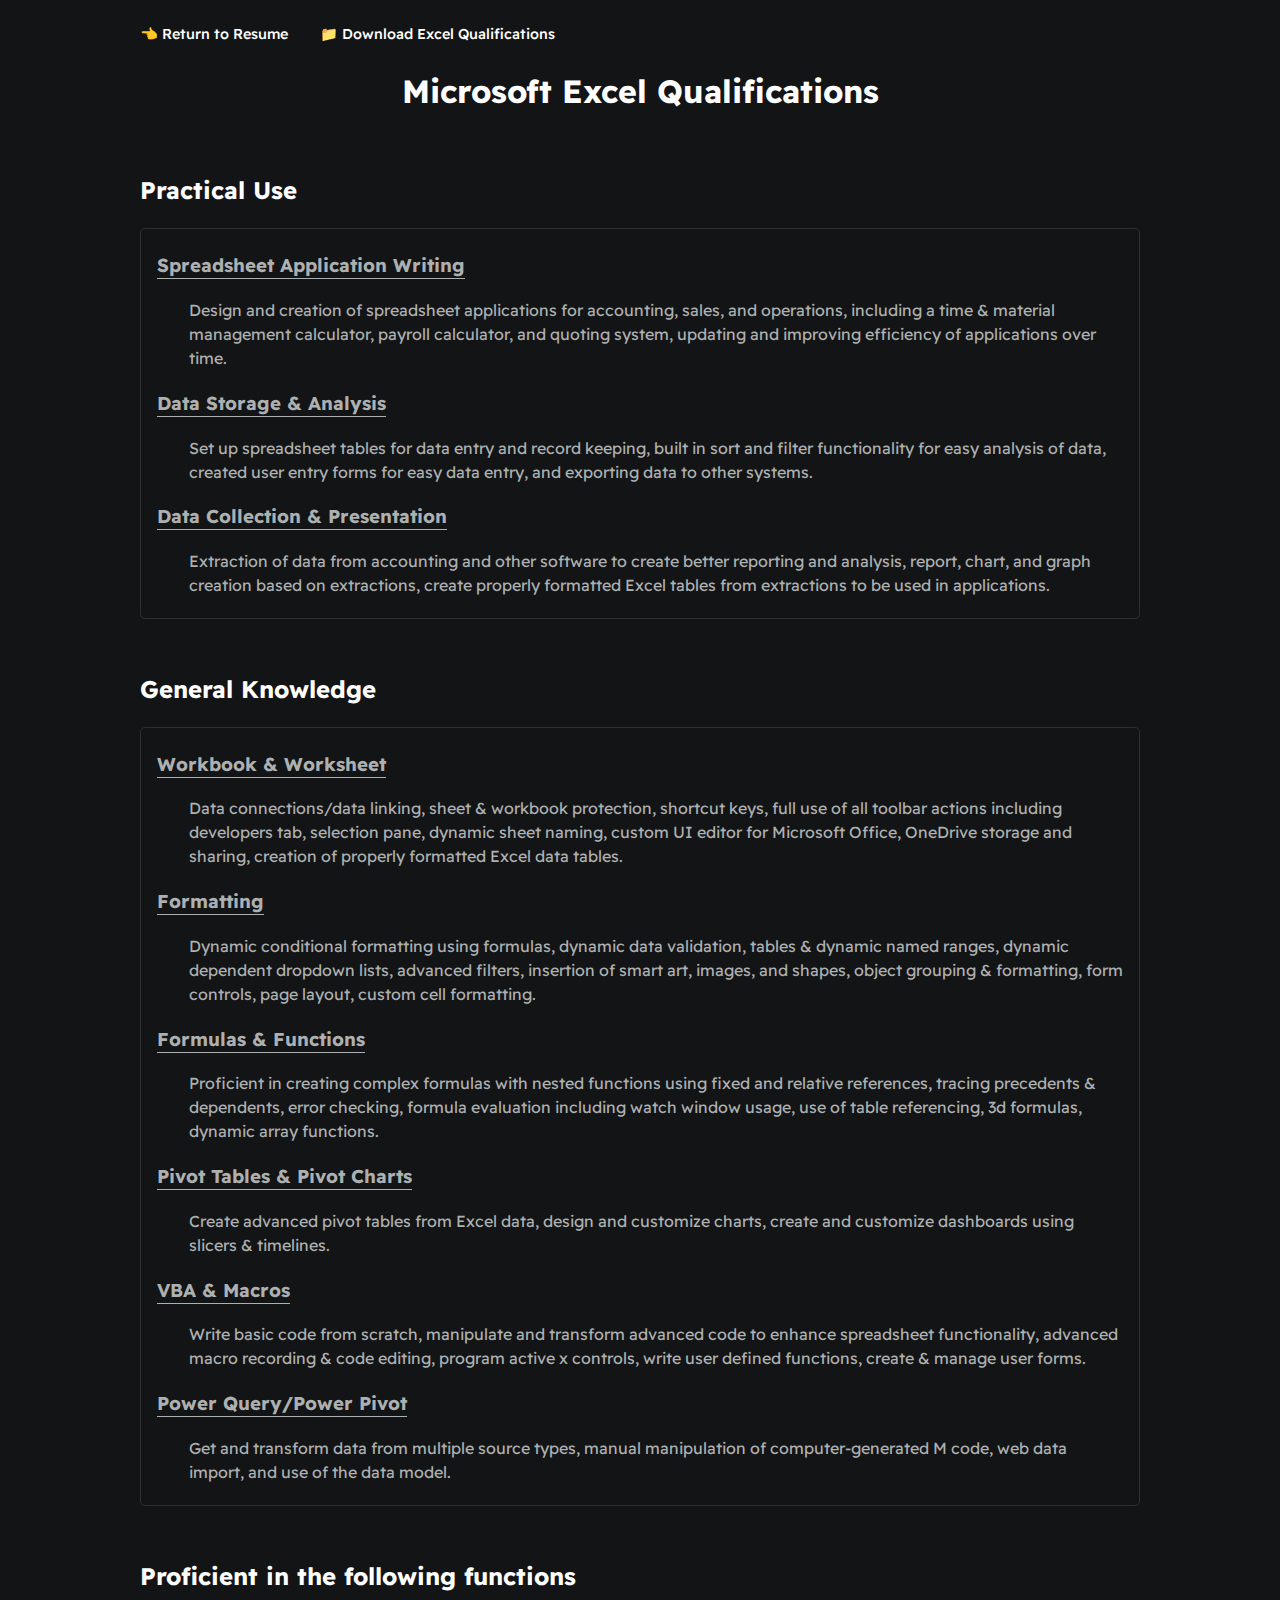
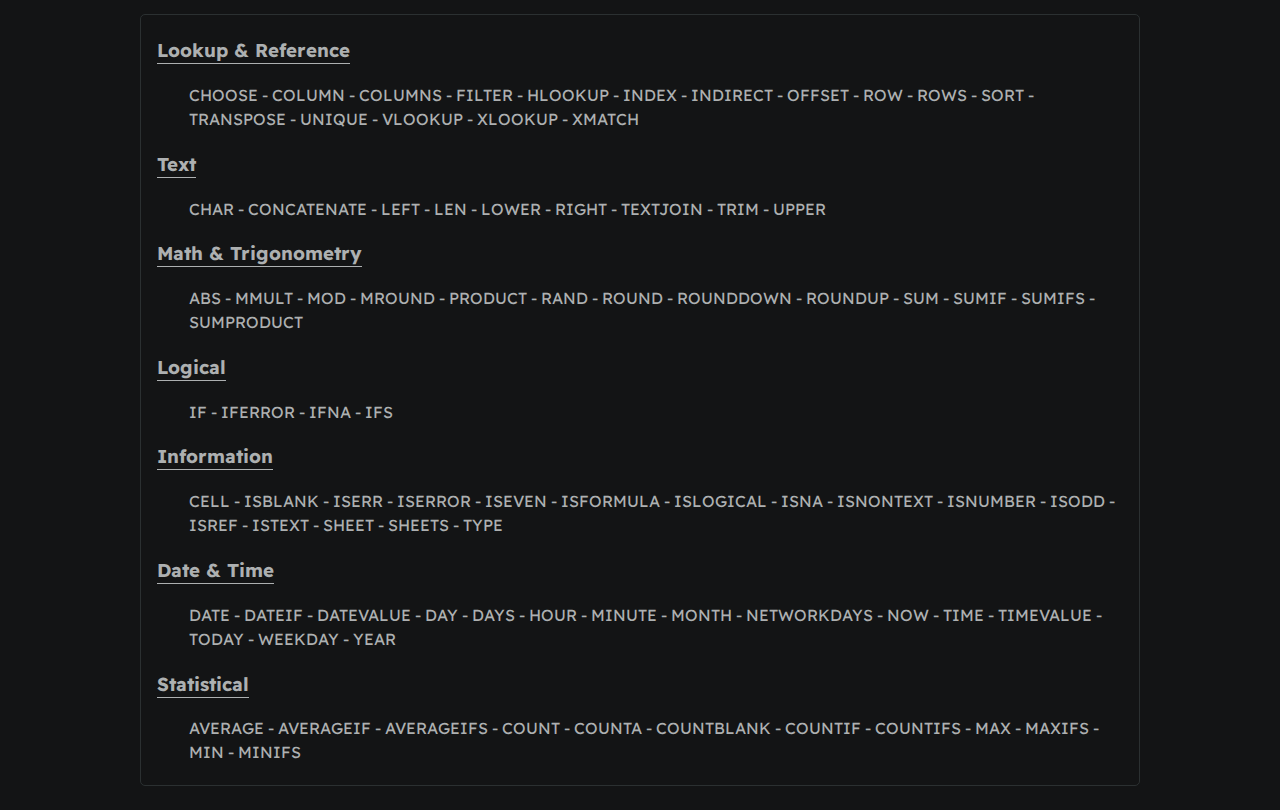
==== Excel.html @ 23fc0670 "first commit" ====
<!DOCTYPE html>
<html lang="en">
<head>
  <meta charset="UTF-8">
  <meta http-equiv="X-UA-Compatible" content="IE=edge">
  <meta name="viewport" content="width=device-width, initial-scale=1.0">
  <link rel="stylesheet" type="text/css" media="screen" href="./Styles/Main.css">
  <title>Excel</title>
</head>
<body>
<div id="container--main">
    <div id="links">
      <a href="./Index.html">👈 Return to Resume</a>
      <a href="./Assets/Excel.pdf" target="_blank">📁 Download Excel Qualifications</a>
    </div>
    <div><center><h1>Microsoft Excel Qualifications</h1></center></div>
  <section id="practical-use" class="section--page">
    <h2>Practical Use</h2>
      <div id="use" class="box">
        <h3><p id="title">Spreadsheet Application Writing</p></h3>
        <div class="block-indent">
          <p>Design and creation of spreadsheet applications for accounting, sales, and operations, including a time & material management calculator, payroll calculator, and quoting system, updating and improving efficiency of applications over time.</p>
        </div>
        <h3><p id="title">Data Storage & Analysis</p></h3>
        <div class="block-indent">
          <p>Set up spreadsheet tables for data entry and record keeping, built in sort and filter functionality for easy analysis of data, created user entry forms for easy data entry, and exporting data to other systems.</p>
        </div>
        <h3><p id="title">Data Collection & Presentation</p></h3>
        <div class="block-indent">
          <p>Extraction of data from accounting and other software to create better reporting and analysis, report, chart, and graph creation based on extractions, create properly formatted Excel tables from extractions to be used in applications.</p>
        </div>
      </div>
  </section>
  <section id="general-knowledge" class="section--page">
    <h2>General Knowledge</h2>
      <div id="use" class="box">
        <h3><p id="title">Workbook & Worksheet</p></h3>
        <div class="block-indent">
          <p>Data connections/data linking, sheet & workbook protection, shortcut keys, full use of all toolbar actions including developers tab, selection pane, dynamic sheet naming, custom UI editor for Microsoft Office, OneDrive storage and sharing, creation of properly formatted Excel data tables.</p>
        </div>
        <h3><p id="title">Formatting</p></h3>
        <div class="block-indent">
          <p>Dynamic conditional formatting using formulas, dynamic data validation, tables & dynamic named ranges, dynamic dependent dropdown lists, advanced filters, insertion of smart art, images, and shapes, object grouping & formatting, form controls, page layout, custom cell formatting.</p>
          </div>
        <h3><p id="title">Formulas & Functions</p></h3>
        <div class="block-indent">
          <p>Proficient in creating complex formulas with nested functions using fixed and relative references, tracing precedents & dependents, error checking, formula evaluation including watch window usage, use of table referencing, 3d formulas, dynamic array functions.</p>
        </div>
        <h3><p id="title">Pivot Tables & Pivot Charts</p></h3>
        <div class="block-indent">
          <p>Create advanced pivot tables from Excel data, design and customize charts, create and customize dashboards using slicers & timelines.</p>
        </div>
        <h3><p id="title">VBA & Macros</p></h3>
        <div class="block-indent">
          <p>Write basic code from scratch, manipulate and transform advanced code to enhance spreadsheet functionality, advanced macro recording & code editing, program active x controls, write user defined functions, create & manage user forms.</p>
        </div>
        <h3><p id="title">Power Query/Power Pivot</p></h3>
        <div class="block-indent">
          <p>Get and transform data from multiple source types, manual manipulation of computer-generated M code, web data import, and use of the data model.</p>
        </div>
      </div>
  </section>
  <section id="general-knowledge" class="section--page">
    <h2>Proficient in the following functions</h2>
      <div id="use" class="box">
        <h3><p id="title">Lookup & Reference</p></h3>
        <div class="block-indent">
          <p>CHOOSE - COLUMN - COLUMNS - FILTER - HLOOKUP - INDEX - INDIRECT - OFFSET - ROW - ROWS - SORT - TRANSPOSE - UNIQUE - VLOOKUP - XLOOKUP - XMATCH</p>
        </div>
        <h3><p id="title">Text</p></h3>
        <div class="block-indent">
          <p>CHAR - CONCATENATE - LEFT - LEN - LOWER - RIGHT - TEXTJOIN - TRIM - UPPER</p>
          </div>
        <h3><p id="title">Math & Trigonometry</p></h3>
        <div class="block-indent">
          <p>ABS - MMULT - MOD - MROUND - PRODUCT - RAND - ROUND - ROUNDDOWN - ROUNDUP - SUM - SUMIF - SUMIFS - SUMPRODUCT</p>
        </div>
        <h3><p id="title">Logical</p></h3>
        <div class="block-indent">
          <p>IF - IFERROR - IFNA - IFS</p>
        </div>
        <h3><p id="title">Information</p></h3>
        <div class="block-indent">
          <p>CELL - ISBLANK - ISERR - ISERROR - ISEVEN - ISFORMULA - ISLOGICAL - ISNA - ISNONTEXT - ISNUMBER - ISODD - ISREF - ISTEXT - SHEET - SHEETS - TYPE</p>
        </div>
        <h3><p id="title">Date & Time</p></h3>
        <div class="block-indent">
          <p>DATE - DATEIF - DATEVALUE - DAY - DAYS - HOUR - MINUTE - MONTH - NETWORKDAYS - NOW - TIME - TIMEVALUE - TODAY - WEEKDAY - YEAR</p>
        </div>
        <h3><p id="title">Statistical</p></h3>
        <div class="block-indent">
          <p>AVERAGE - AVERAGEIF - AVERAGEIFS - COUNT - COUNTA - COUNTBLANK - COUNTIF - COUNTIFS - MAX - MAXIFS - MIN - MINIFS</p>
        </div>        
      </div>
  </section>
</div>
</body>
</html>
---- Styles/Main.css ----
@import url('https://fonts.googleapis.com/css2?family=Readex+Pro:wght@300;400;500;600;700&display=swap');

:root{
  --mainTextColor-light:#000;
  --secondaryTextColor-light:rgb(51 51 51);
  --mainLinkColor-light:#0da2b8;
  --mainBorderColor-light:rgb(218, 218, 218);
  --mainBgColor-light:rgb(249, 250,251);

  --mainTextColor-dark:#fff;
  --secondaryTextColor-dark:#adb0b1;
  --mainLinkColor-dark:rgb(30, 190,214);
  --mainBorderColor-dark:#2b3031;
  --mainBgColor-dark:#131415;
  
  --mainTextColor:var(--mainTextColor-dark);
  --secondaryTextColor:var(--secondaryTextColor-dark);
  --mainLinkColor:var(--mainLinkColor-dark);
  --mainBorderColor:var(--mainBorderColor-dark);
  --mainBgColor:var(--mainBgColor-dark);}

*{
  font-family: 'Readex Pro';
  line-height: 1.5em;
  box-sizing: border-box;
  color: var(--mainTextColor);}
body{
  background-color: var(--mainBgColor);}
p, span, li{
  color: var(--secondaryTextColor);
  font-size: 1em;}
a{
  text-decoration: none;
  color: var(--mainLinkColor);
  font-weight: 500;}
li{
  line-height: 1.9em;}
p{
  margin-top: .3em;
  margin-bottom: .3em;}

#container--main{
  max-width: 1000px;
  margin: 0 auto;
  padding-top: 1em;}
#wrapper--hero{
  display: flex;
  align-items: center;
  gap: 4em;}
#user-name{
  font-size: 2.5em;
  line-height: 1em;}
#profile-pic{
  border-radius: 50%;
  width: 150px;
  height: 150px;
  object-fit: cover;}
#email a{
  color:var(--mainTextColor);}
#email a:hover{
  color: var(--mainLinkColor);}
#email{
  display: flex;
  justify-content: flex-start;
  column-gap: 2em;
  flex-wrap: wrap;
  padding-bottom: 1.5em;
}
  #socials--list{
    display: flex;
    justify-content: flex-start;
    column-gap: 2em;
    flex-wrap: wrap;}
#socials--list a{
  font-size: 0.9em;
  color: var(--mainTextColor);
  transition: 0.3s;}
#socials--list a:hover{
  color: var(--mainLinkColor);}
#qualifications--list{
  list-style: none;}
#Projects--list{
  list-style: none;}
#wrapper--techstack__items{ 
  gap: 1em;}
#links a{
  font-size: 0.9em;
  color: var(--mainTextColor);
  transition: 0.3s;}
#links a:hover{
  color: var(--mainLinkColor);}
#links{
  display: flex;
    justify-content: flex-start;
    column-gap: 2em;
    flex-wrap: wrap;
}
#title{
  text-decoration: underline 1px;
  text-underline-offset: .3em;}

.section--page{
  padding-top: 1em;
  padding-bottom: 1em;}
.card--techstack{
  border: 1px solid var(--mainBorderColor);
  padding: 0.5em 1em;
  border-radius: 5px;}
.card--work-history{
  border: 1px solid var(--mainBorderColor);
  border-radius: 5px;
  margin-top: 1em;
  margin-bottom: 1em;
  padding-left: 2em;
  padding-top: 1em;}
.card--education-history{
  border-left: 1px solid var(--mainBorderColor);
  margin-top: 1em;
  margin-bottom: 1em;
  padding-left: 2em;}
.thumb{
  width:3em;
  height:3em;}
.image--techstack{
  display: grid;
  grid-template-columns: 1fr 1fr 1fr 1fr 1fr 1fr 1fr;
  row-gap: 1em;
  border: 1px solid var(--mainBorderColor);
  padding: 1em 1em;
  border-radius: 5px;
  font-size: .9em;}
.card--education-history{
  border: 1px solid var(--mainBorderColor);
  border-radius: 5px;
  margin-top: 1em;
  margin-bottom: 1em;
  padding-left: 2em;
  padding-top: 1em;
  padding-bottom: 1em;}
.card--project{
  line-height: 1.9em;
  color: var(--secondaryTextColor);
  font-size: 1em;
  text-indent: 3em;}
.block-indent{
  margin-left: 2em;
}
.box{
  border: 1px solid var(--mainBorderColor);
  border-radius: 5px;
  padding-top: .2em;
  padding-left: 1em;
  padding-right: 1em;
  padding-bottom: 1em;
}
.icon{
  width:1em;
  height:1em;}
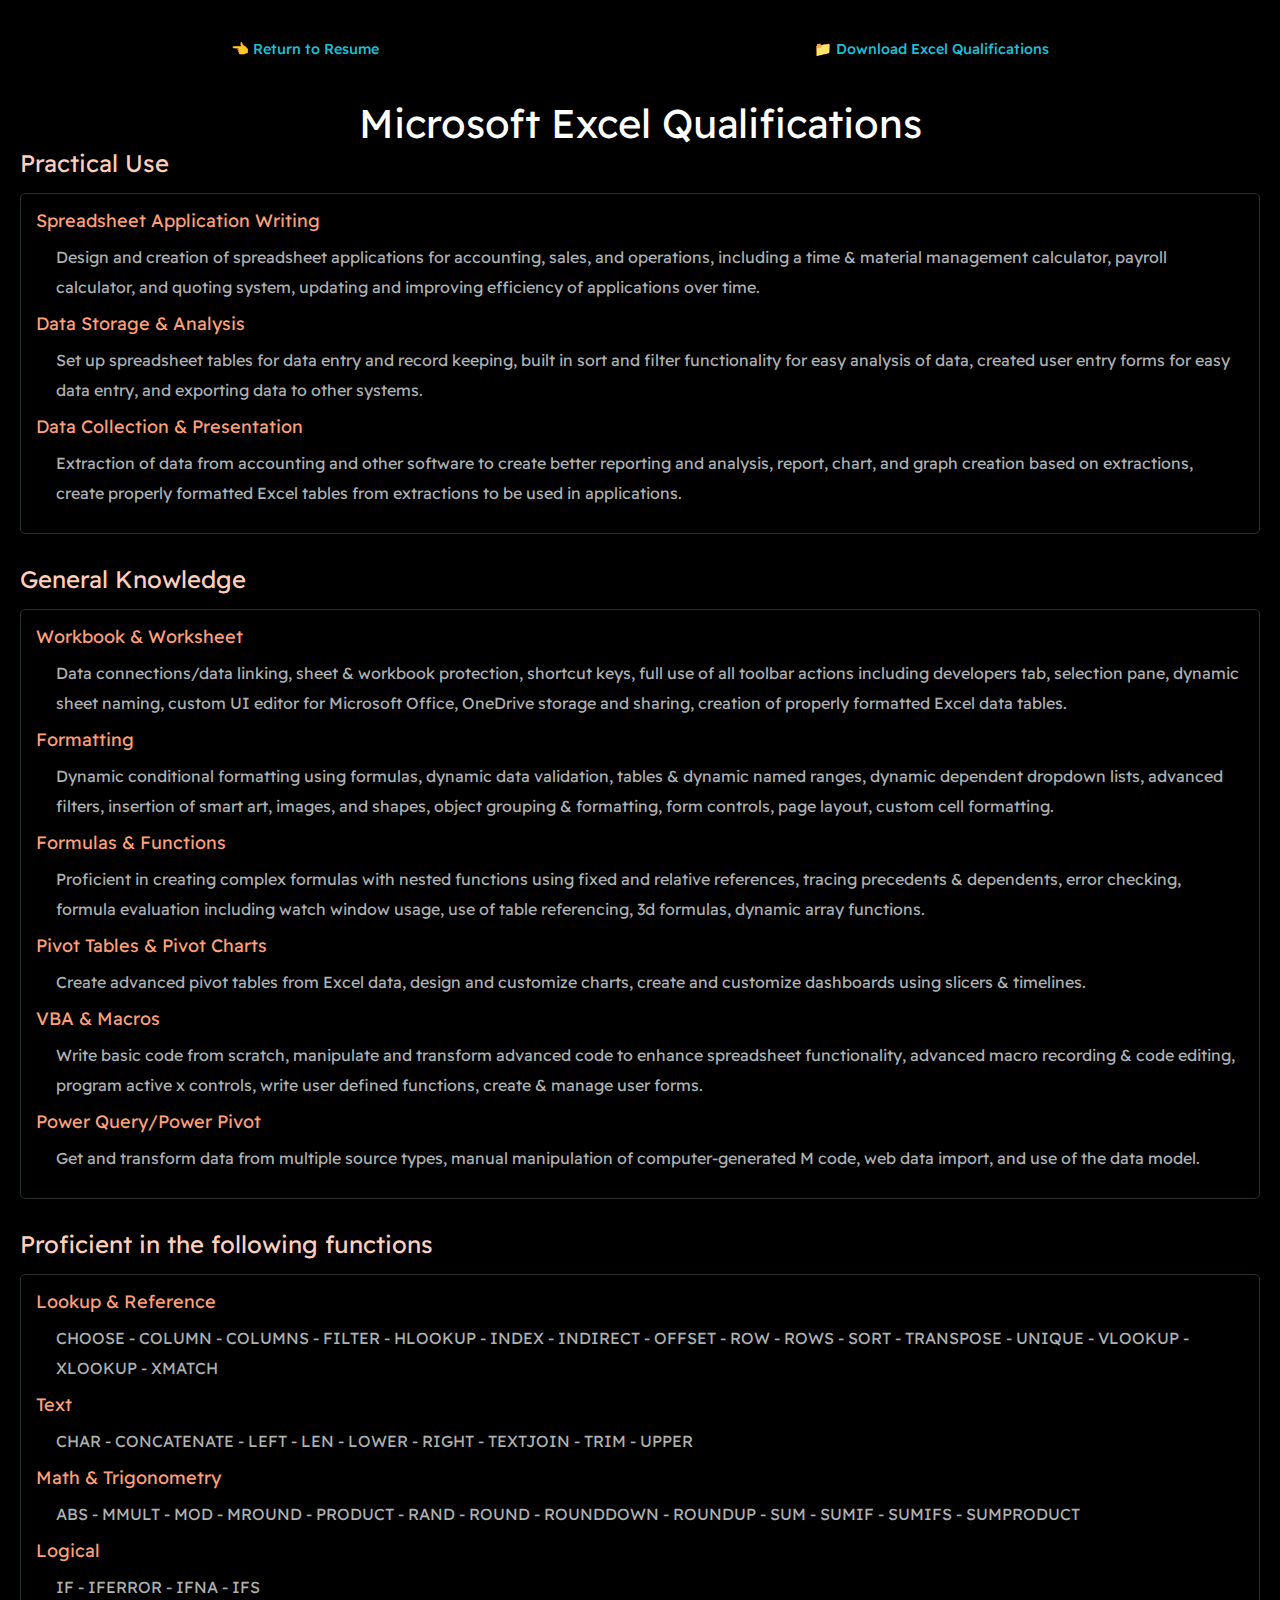
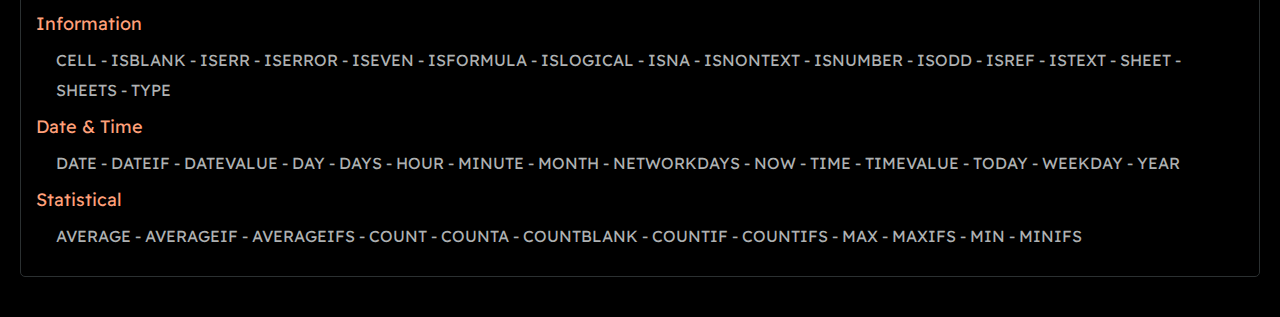
==== commit eb1ae1cf: "sept update" ====
--- a/Excel.html
+++ b/Excel.html
@@ -8,86 +8,86 @@
   <title>Excel</title>
 </head>
 <body>
-<div id="container--main">
-    <div id="links">
-      <a href="./Index.html">👈 Return to Resume</a>
+<div class="container--main">
+    <div class="links">
+      <a href="https://brianbullock.github.io/index.html">👈 Return to Resume</a>
       <a href="./Assets/Excel.pdf" target="_blank">📁 Download Excel Qualifications</a>
     </div>
-    <div><center><h1>Microsoft Excel Qualifications</h1></center></div>
-  <section id="practical-use" class="section--page">
-    <h2>Practical Use</h2>
-      <div id="use" class="box">
-        <h3><p id="title">Spreadsheet Application Writing</p></h3>
+    <div class="page--title">Microsoft Excel Qualifications</div>
+  <section class="section--page">
+    <div class="section--header">Practical Use</div>
+      <div class="box">
+        <div class="title">Spreadsheet Application Writing</div>
         <div class="block-indent">
           <p>Design and creation of spreadsheet applications for accounting, sales, and operations, including a time & material management calculator, payroll calculator, and quoting system, updating and improving efficiency of applications over time.</p>
         </div>
-        <h3><p id="title">Data Storage & Analysis</p></h3>
+        <div class="title">Data Storage & Analysis</div>
         <div class="block-indent">
           <p>Set up spreadsheet tables for data entry and record keeping, built in sort and filter functionality for easy analysis of data, created user entry forms for easy data entry, and exporting data to other systems.</p>
         </div>
-        <h3><p id="title">Data Collection & Presentation</p></h3>
+        <div class="title">Data Collection & Presentation</div>
         <div class="block-indent">
           <p>Extraction of data from accounting and other software to create better reporting and analysis, report, chart, and graph creation based on extractions, create properly formatted Excel tables from extractions to be used in applications.</p>
         </div>
       </div>
   </section>
-  <section id="general-knowledge" class="section--page">
-    <h2>General Knowledge</h2>
-      <div id="use" class="box">
-        <h3><p id="title">Workbook & Worksheet</p></h3>
+  <section class="section--page">
+    <div class="section--header">General Knowledge</div>
+      <div class="box">
+        <div class="title">Workbook & Worksheet</div>
         <div class="block-indent">
           <p>Data connections/data linking, sheet & workbook protection, shortcut keys, full use of all toolbar actions including developers tab, selection pane, dynamic sheet naming, custom UI editor for Microsoft Office, OneDrive storage and sharing, creation of properly formatted Excel data tables.</p>
         </div>
-        <h3><p id="title">Formatting</p></h3>
+        <div class="title">Formatting</div>
         <div class="block-indent">
           <p>Dynamic conditional formatting using formulas, dynamic data validation, tables & dynamic named ranges, dynamic dependent dropdown lists, advanced filters, insertion of smart art, images, and shapes, object grouping & formatting, form controls, page layout, custom cell formatting.</p>
           </div>
-        <h3><p id="title">Formulas & Functions</p></h3>
+        <div class="title">Formulas & Functions</div>
         <div class="block-indent">
           <p>Proficient in creating complex formulas with nested functions using fixed and relative references, tracing precedents & dependents, error checking, formula evaluation including watch window usage, use of table referencing, 3d formulas, dynamic array functions.</p>
         </div>
-        <h3><p id="title">Pivot Tables & Pivot Charts</p></h3>
+        <div class="title">Pivot Tables & Pivot Charts</div>
         <div class="block-indent">
           <p>Create advanced pivot tables from Excel data, design and customize charts, create and customize dashboards using slicers & timelines.</p>
         </div>
-        <h3><p id="title">VBA & Macros</p></h3>
+        <div class="title">VBA & Macros</div>
         <div class="block-indent">
           <p>Write basic code from scratch, manipulate and transform advanced code to enhance spreadsheet functionality, advanced macro recording & code editing, program active x controls, write user defined functions, create & manage user forms.</p>
         </div>
-        <h3><p id="title">Power Query/Power Pivot</p></h3>
+        <div class="title">Power Query/Power Pivot</div>
         <div class="block-indent">
           <p>Get and transform data from multiple source types, manual manipulation of computer-generated M code, web data import, and use of the data model.</p>
         </div>
       </div>
   </section>
-  <section id="general-knowledge" class="section--page">
-    <h2>Proficient in the following functions</h2>
-      <div id="use" class="box">
-        <h3><p id="title">Lookup & Reference</p></h3>
+  <section class="section--page">
+    <div class="section--header">Proficient in the following functions</div>
+      <div class="box">
+        <div class="title">Lookup & Reference</div>
         <div class="block-indent">
           <p>CHOOSE - COLUMN - COLUMNS - FILTER - HLOOKUP - INDEX - INDIRECT - OFFSET - ROW - ROWS - SORT - TRANSPOSE - UNIQUE - VLOOKUP - XLOOKUP - XMATCH</p>
         </div>
-        <h3><p id="title">Text</p></h3>
+        <div class="title">Text</div>
         <div class="block-indent">
           <p>CHAR - CONCATENATE - LEFT - LEN - LOWER - RIGHT - TEXTJOIN - TRIM - UPPER</p>
           </div>
-        <h3><p id="title">Math & Trigonometry</p></h3>
+        <div class="title">Math & Trigonometry</div>
         <div class="block-indent">
           <p>ABS - MMULT - MOD - MROUND - PRODUCT - RAND - ROUND - ROUNDDOWN - ROUNDUP - SUM - SUMIF - SUMIFS - SUMPRODUCT</p>
         </div>
-        <h3><p id="title">Logical</p></h3>
+        <div class="title">Logical</div>
         <div class="block-indent">
           <p>IF - IFERROR - IFNA - IFS</p>
         </div>
-        <h3><p id="title">Information</p></h3>
+        <div class="title">Information</div>
         <div class="block-indent">
           <p>CELL - ISBLANK - ISERR - ISERROR - ISEVEN - ISFORMULA - ISLOGICAL - ISNA - ISNONTEXT - ISNUMBER - ISODD - ISREF - ISTEXT - SHEET - SHEETS - TYPE</p>
         </div>
-        <h3><p id="title">Date & Time</p></h3>
+        <div class="title">Date & Time</div>
         <div class="block-indent">
           <p>DATE - DATEIF - DATEVALUE - DAY - DAYS - HOUR - MINUTE - MONTH - NETWORKDAYS - NOW - TIME - TIMEVALUE - TODAY - WEEKDAY - YEAR</p>
         </div>
-        <h3><p id="title">Statistical</p></h3>
+        <div class="title">Statistical</div>
         <div class="block-indent">
           <p>AVERAGE - AVERAGEIF - AVERAGEIFS - COUNT - COUNTA - COUNTBLANK - COUNTIF - COUNTIFS - MAX - MAXIFS - MIN - MINIFS</p>
         </div>        
--- a/Styles/Main.css
+++ b/Styles/Main.css
@@ -1,158 +1,224 @@
 @import url('https://fonts.googleapis.com/css2?family=Readex+Pro:wght@300;400;500;600;700&display=swap');
 
 :root{
-  --mainTextColor-light:#000;
-  --secondaryTextColor-light:rgb(51 51 51);
-  --mainLinkColor-light:#0da2b8;
-  --mainBorderColor-light:rgb(218, 218, 218);
-  --mainBgColor-light:rgb(249, 250,251);
-
-  --mainTextColor-dark:#fff;
-  --secondaryTextColor-dark:#adb0b1;
-  --mainLinkColor-dark:rgb(30, 190,214);
-  --mainBorderColor-dark:#2b3031;
-  --mainBgColor-dark:#131415;
-  
-  --mainTextColor:var(--mainTextColor-dark);
-  --secondaryTextColor:var(--secondaryTextColor-dark);
-  --mainLinkColor:var(--mainLinkColor-dark);
-  --mainBorderColor:var(--mainBorderColor-dark);
-  --mainBgColor:var(--mainBgColor-dark);}
+  --mainTextColor:hsl(0, 0%, 100%);
+  --secondaryTextColor:hsl(195, 2%, 69%);
+  --mainLinkColor:hsl(188, 75%, 48%);
+  --mainBorderColor:hsl(190, 7%, 18%);
+  --mainBgColor:hsl(0, 0%, 0%);
+  --sectionHeader:hsl(17, 100%, 87%);
+  --subsectionHeader:hsl(17, 100%, 74%);
+  --mainHoverColor:hsla(188, 75%, 48%, 0.562);
+}
 
 *{
   font-family: 'Readex Pro';
-  line-height: 1.5em;
   box-sizing: border-box;
-  color: var(--mainTextColor);}
+  color: var(--mainTextColor);
+  margin: 0;
+}
 body{
-  background-color: var(--mainBgColor);}
+  background-color: var(--mainBgColor);
+}
 p, span, li{
   color: var(--secondaryTextColor);
-  font-size: 1em;}
+}
 a{
   text-decoration: none;
   color: var(--mainLinkColor);
-  font-weight: 500;}
-li{
-  line-height: 1.9em;}
-p{
-  margin-top: .3em;
-  margin-bottom: .3em;}
-
-#container--main{
-  max-width: 1000px;
-  margin: 0 auto;
-  padding-top: 1em;}
-#wrapper--hero{
-  display: flex;
-  align-items: center;
-  gap: 4em;}
-#user-name{
-  font-size: 2.5em;
-  line-height: 1em;}
-#profile-pic{
+  font-weight: 500;
+}
+li, p{
+  line-height: 30px;
+}
+
+.Projects--list{
+  list-style: none;
+}
+
+.container--main{
+  max-width: 1370px;
+  margin: 40px auto;
+  padding: 0 20px;
+}
+.section--page{
+  margin: 0 0 30px 0;
+}
+.section--header{
+  color: var(--sectionHeader);
+  font-size: 24px;
+  margin-bottom: 15px;
+}
+.subsection--header{
+  color: var(--subsectionHeader);
+  font-size: 18px;
+  margin-bottom: 8px;
+}
+.wrapper--hero{
+  display: flex;
+  align-items: center;
+  gap: 60px;
+  margin-bottom: 30px;
+}
+.profile-pic{
   border-radius: 50%;
   width: 150px;
   height: 150px;
-  object-fit: cover;}
-#email a{
-  color:var(--mainTextColor);}
-#email a:hover{
-  color: var(--mainLinkColor);}
-#email{
-  display: flex;
+  object-fit: cover;
+}
+.hero--text{
+  height: fit-content;
+}
+.user-name{
+  font-size: 40px;
+  padding-bottom: 10px;
+  height: fit-content;
+}
+.bio{
+  padding-bottom: 10px;
+  color: var(--secondaryTextColor);
+}
+.title--flex{
+  display: flex;
+  justify-content: space-between;
+  align-items: center;
+  padding-left: 10px;
+}
+.power--user{
+  font-size: 14px;
+  color: var(--secondaryTextColor);
+}
+.links{
+  display: flex;
+  justify-content: space-around;
+  align-items: center;
+  flex-wrap: wrap;
+  margin-bottom: 40px;
+}
+.links a{
+  font-size: 0.9em;
+  color: var(--mainLinkColor);
+  transition: 0.3s;
+  min-width: 160px;
+}
+.links a:hover{
+  color: var(--mainHoverColor);
+}
+.link--items{
+  padding: 0 15px 0 15px;
+}
+.qualifications--list{
+  list-style: none;
+}
+.thumb{
+  width: 48px;
+  height: 48px;
+}
+.dot{
+  width: 15px;
+  height: 15px;
+}
+.image--techstack{
+  display: flex;
+  flex-wrap: wrap;
   justify-content: flex-start;
-  column-gap: 2em;
-  flex-wrap: wrap;
-  padding-bottom: 1.5em;
-}
-  #socials--list{
-    display: flex;
-    justify-content: flex-start;
-    column-gap: 2em;
-    flex-wrap: wrap;}
-#socials--list a{
-  font-size: 0.9em;
-  color: var(--mainTextColor);
-  transition: 0.3s;}
-#socials--list a:hover{
-  color: var(--mainLinkColor);}
-#qualifications--list{
-  list-style: none;}
-#Projects--list{
-  list-style: none;}
-#wrapper--techstack__items{ 
-  gap: 1em;}
-#links a{
-  font-size: 0.9em;
-  color: var(--mainTextColor);
-  transition: 0.3s;}
-#links a:hover{
-  color: var(--mainLinkColor);}
-#links{
-  display: flex;
-    justify-content: flex-start;
-    column-gap: 2em;
-    flex-wrap: wrap;
-}
-#title{
-  text-decoration: underline 1px;
-  text-underline-offset: .3em;}
-
-.section--page{
-  padding-top: 1em;
-  padding-bottom: 1em;}
-.card--techstack{
-  border: 1px solid var(--mainBorderColor);
-  padding: 0.5em 1em;
-  border-radius: 5px;}
-.card--work-history{
+  align-items: center;
+  text-align: center;
+  gap: 15px;
+  margin-bottom: 10px;
+  padding: 15px;
+  font-size: 14px;
   border: 1px solid var(--mainBorderColor);
   border-radius: 5px;
-  margin-top: 1em;
-  margin-bottom: 1em;
-  padding-left: 2em;
-  padding-top: 1em;}
-.card--education-history{
-  border-left: 1px solid var(--mainBorderColor);
-  margin-top: 1em;
-  margin-bottom: 1em;
-  padding-left: 2em;}
-.thumb{
-  width:3em;
-  height:3em;}
-.image--techstack{
-  display: grid;
-  grid-template-columns: 1fr 1fr 1fr 1fr 1fr 1fr 1fr;
-  row-gap: 1em;
-  border: 1px solid var(--mainBorderColor);
-  padding: 1em 1em;
-  border-radius: 5px;
-  font-size: .9em;}
-.card--education-history{
+}
+.techstack--items--container{
+  width: 130px;
+}
+.techstack--items{
+  margin-bottom: 8px;
+  color: var(--secondaryTextColor);
+}
+.card--work-history, .card--education-history{
   border: 1px solid var(--mainBorderColor);
   border-radius: 5px;
-  margin-top: 1em;
-  margin-bottom: 1em;
-  padding-left: 2em;
-  padding-top: 1em;
-  padding-bottom: 1em;}
-.card--project{
-  line-height: 1.9em;
-  color: var(--secondaryTextColor);
-  font-size: 1em;
-  text-indent: 3em;}
+  margin: 15px 0 15px 0;
+  padding: 15px 15px 15px 30px;
+}
+.education--header{
+  display: flex;
+  align-items: flex-end;
+  gap: 10px;
+  margin-bottom: 8px;
+}
+.education--subsection--header{
+  color: var(--subsectionHeader);
+  font-size: 18px;
+}
+
+
+
+.page--title{
+  display: flex;
+  justify-content: center;
+  margin-bottom: 0 auto 40px auto;
+  font-size: 40px;
+}
+.title{
+  color: var(--subsectionHeader);
+  font-size: 18px;
+  margin-bottom: 10px;
+}
 .block-indent{
-  margin-left: 2em;
+  margin-left: 20px;
+  margin-bottom: 10px;
 }
 .box{
   border: 1px solid var(--mainBorderColor);
   border-radius: 5px;
-  padding-top: .2em;
-  padding-left: 1em;
-  padding-right: 1em;
-  padding-bottom: 1em;
+  padding: 15px;
 }
 .icon{
   width:1em;
-  height:1em;}+  height:1em;
+}
+
+@media screen and (max-width: 950px){
+  .links{
+    justify-content: flex-start;
+    gap: 30px;
+  }
+  .link--items{
+    width: 220px;
+  }
+}
+
+@media screen and (max-width: 550px){
+  .wrapper--hero{
+    flex-direction: column;
+    gap: 40px;
+  }
+  .user-name{
+    display: flex;
+    justify-content: center;
+    font-size: 30px;
+    margin-top: 0;
+  }
+  .bio{
+    display: flex;
+    justify-content: center;
+    padding: 15px 0 15px 0;
+    text-align: center;
+    
+  }
+  .links{
+    justify-content: center;
+    gap: 15px;
+  }
+  .link--items{
+    width: 280px;
+    text-align: center;
+  }
+  .image--techstack{
+    justify-content: center;
+  }
+}